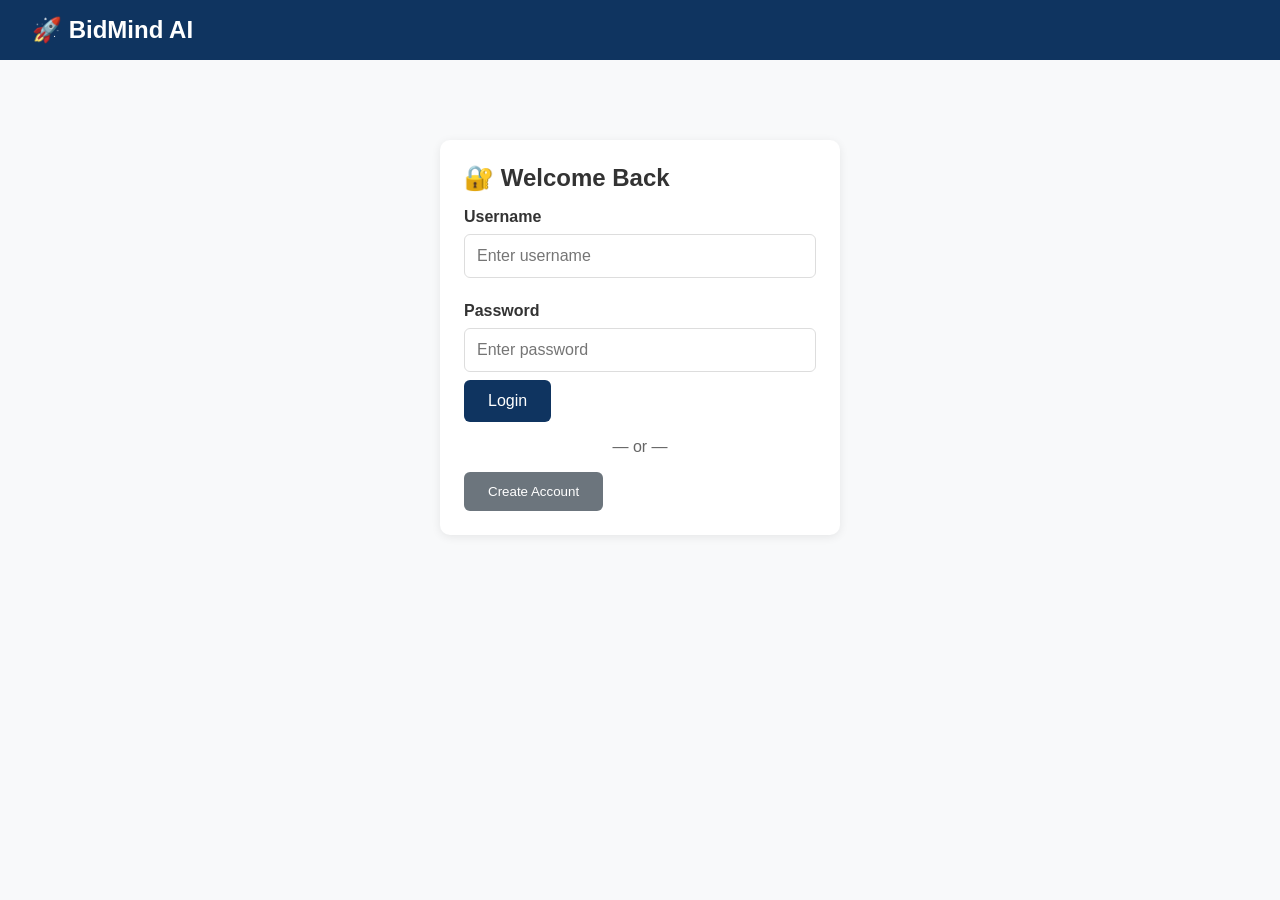
==== static/index.html @ d8502b69 "Initial commit - AuctionIQ" ====
<!DOCTYPE html>
<html lang="en">
<head>
    <meta charset="UTF-8">
    <meta name="viewport" content="width=device-width, initial-scale=1.0">
    <title>BidMind AI - Login</title>
    <link rel="stylesheet" href="/static/style.css">
</head>
<body>
    <header style="background: #0f3460; color: white; padding: 1rem 2rem;">
        <h1 style="margin: 0; font-size: 1.5rem;">🚀 BidMind AI</h1>
    </header>

    <div class="container">
        <div class="card auth-card">
            <h2>🔐 Welcome Back</h2>
            
            <form id="loginForm">
                <label>Username</label>
                <input type="text" id="loginUsername" placeholder="Enter username" required>
                
                <label>Password</label>
                <input type="password" id="loginPassword" placeholder="Enter password" required>
                
                <button type="submit" class="btn-primary">Login</button>
            </form>
            
            <p style="text-align: center; margin: 1rem 0; color: #666;">— or —</p>
            
            <button class="btn-secondary" onclick="toggleRegister()">Create Account</button>
            
            <form id="registerForm" class="hidden">
                <hr style="margin: 1.5rem 0; border: none; border-top: 1px solid #ddd;">
                
                <label>Choose Username</label>
                <input type="text" id="regUsername" placeholder="3-20 characters" required minlength="3">
                
                <label>Choose Password</label>
                <input type="password" id="regPassword" placeholder="6+ characters" required minlength="6">
                
                <button type="submit" class="btn-primary">Register</button>
            </form>
            
            <div id="message" class="alert hidden"></div>
        </div>
    </div>

    <script>
        function toggleRegister() {
            document.getElementById('registerForm').classList.toggle('hidden');
        }

        document.getElementById('loginForm').onsubmit = async (e) => {
            e.preventDefault();
            const username = document.getElementById('loginUsername').value;
            const password = document.getElementById('loginPassword').value;
            
            showMessage('Logging in...', 'info');
            
            try {
                const res = await fetch('/auth/login', {
                    method: 'POST',
                    headers: {'Content-Type': 'application/json'},
                    body: JSON.stringify({username, password})
                });
                
                const data = await res.json();
                
                if(res.ok) {
                    localStorage.setItem('bidmind_user', JSON.stringify({
                        user_id: data.user_id,
                        username: data.username,
                        balance: data.balance,
                        logged_in: true
                    }));
                    
                    showMessage('✅ Success! Redirecting...', 'success');
                    setTimeout(() => location.href = '/dashboard', 1000);
                } else {
                    showMessage('❌ ' + (data.detail || 'Login failed'), 'error');
                }
            } catch(err) {
                showMessage('❌ Network error: ' + err.message, 'error');
            }
        };

        document.getElementById('registerForm').onsubmit = async (e) => {
            e.preventDefault();
            const username = document.getElementById('regUsername').value;
            const password = document.getElementById('regPassword').value;
            
            showMessage('Creating account...', 'info');
            
            try {
                const res = await fetch('/auth/register', {
                    method: 'POST',
                    headers: {'Content-Type': 'application/json'},
                    body: JSON.stringify({username, password})
                });
                
                const data = await res.json();
                
                if(res.ok) {
                    showMessage('✅ Account created! Please login.', 'success');
                    document.getElementById('loginUsername').value = username;
                    document.getElementById('registerForm').classList.add('hidden');
                } else {
                    showMessage('❌ ' + (data.detail || 'Registration failed'), 'error');
                }
            } catch(err) {
                showMessage('❌ Network error: ' + err.message, 'error');
            }
        };

        function showMessage(msg, type) {
            const el = document.getElementById('message');
            el.textContent = msg;
            el.className = 'alert ' + type;
            el.classList.remove('hidden');
            if(type === 'success') setTimeout(() => el.classList.add('hidden'), 3000);
        }
    </script>
</body>
</html>
---- static/style.css ----
* { margin: 0; padding: 0; box-sizing: border-box; }
body { font-family: -apple-system, BlinkMacSystemFont, 'Segoe UI', Roboto, sans-serif; background: #f8f9fa; color: #333; }
.container { max-width: 1200px; margin: 0 auto; padding: 2rem; }
.card { background: white; padding: 1.5rem; border-radius: 10px; box-shadow: 0 2px 10px rgba(0,0,0,0.08); margin-bottom: 1.5rem; }
.grid { display: grid; gap: 1.5rem; }
.grid-2 { grid-template-columns: repeat(auto-fit, minmax(300px, 1fr)); }
.grid-4 { grid-template-columns: repeat(auto-fit, minmax(200px, 1fr)); }
.btn-primary { background: #0f3460; color: white; border: none; padding: 0.75rem 1.5rem; border-radius: 6px; cursor: pointer; font-size: 1rem; }
.btn-primary:hover:not(:disabled) { background: #16213e; }
.btn-primary:disabled { background: #ccc; cursor: not-allowed; }
.btn-secondary { background: #6c757d; color: white; border: none; padding: 0.75rem 1.5rem; border-radius: 6px; cursor: pointer; }
.price { font-size: 2rem; font-weight: bold; color: #0f3460; }
.alert { padding: 1rem; border-radius: 6px; margin: 1rem 0; }
.alert.error { background: #f8d7da; color: #721c24; border: 1px solid #f5c6cb; }
.alert.success { background: #d4edda; color: #155724; border: 1px solid #c3e6cb; }
.alert.info { background: #d1ecf1; color: #0c5460; border: 1px solid #bee5eb; }
.hidden { display: none; }
.bid-log { height: 250px; overflow-y: auto; border: 1px solid #eee; background: #fafafa; padding: 1rem; border-radius: 6px; }
.log-entry { padding: 0.5rem 0; border-bottom: 1px solid #eee; display: flex; justify-content: space-between; }
.countdown { font-size: 2rem; font-weight: bold; font-family: monospace; text-align: center; padding: 1rem; background: #0f3460; color: white; border-radius: 8px; margin: 1rem 0; }
.countdown.urgent { background: #dc3545; animation: pulse 1s infinite; }
@keyframes pulse { 0%, 100% { opacity: 1; } 50% { opacity: 0.7; } }
.auth-card { max-width: 400px; margin: 3rem auto; }
.stat-card { text-align: center; }
.stat-number { font-size: 2.5rem; font-weight: bold; color: #0f3460; margin-top: 0.5rem; }
.ai-result { background: #f3e5f5; padding: 1rem; border-radius: 6px; margin: 1rem 0; border-left: 4px solid #6f42c1; }
input, select, textarea { width: 100%; padding: 0.75rem; margin: 0.5rem 0; border: 1px solid #ddd; border-radius: 6px; font-size: 1rem; }
label { font-weight: 600; margin-top: 1rem; display: block; }
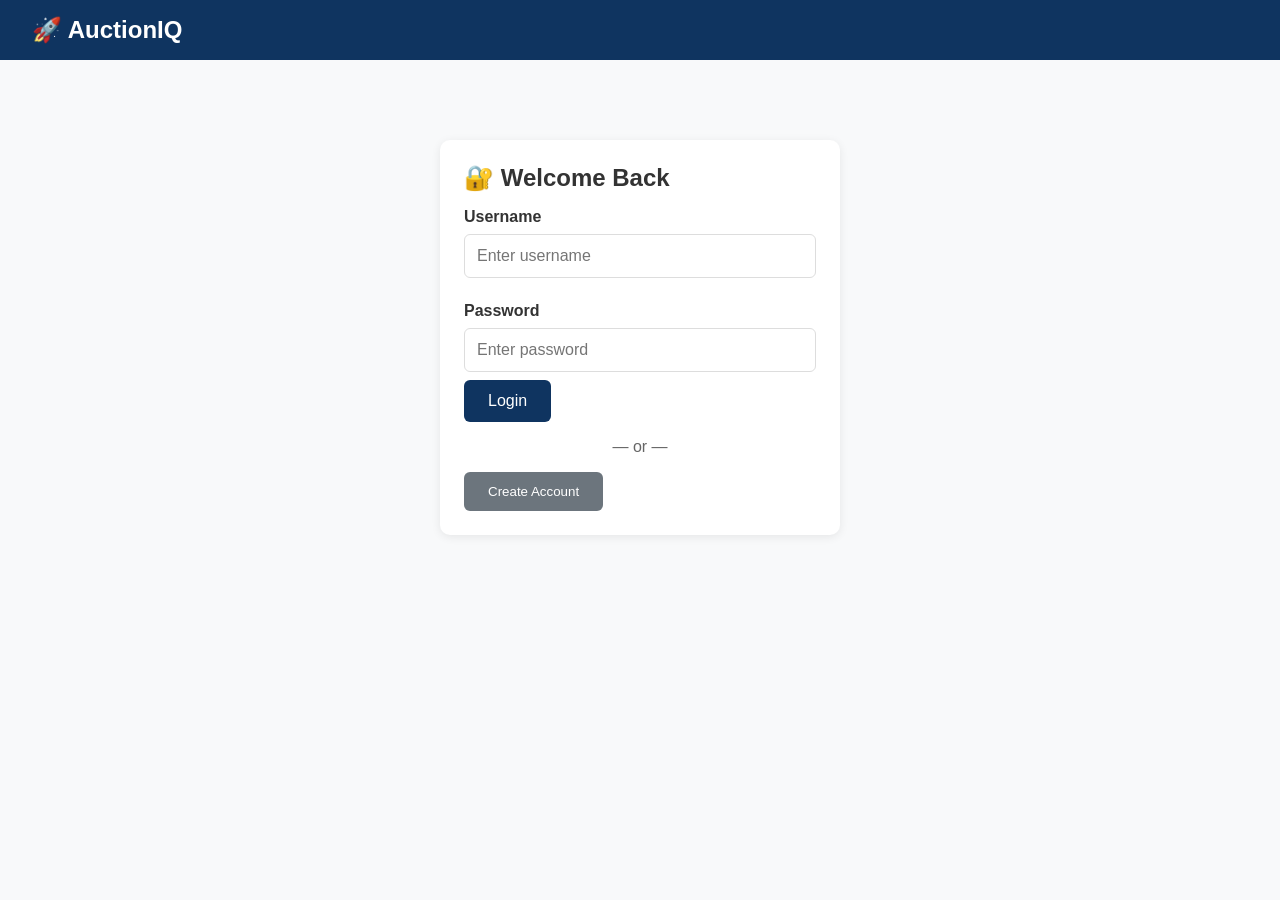
==== commit 1d682a76: "final" ====
--- a/static/index.html
+++ b/static/index.html
@@ -3,12 +3,12 @@
 <head>
     <meta charset="UTF-8">
     <meta name="viewport" content="width=device-width, initial-scale=1.0">
-    <title>BidMind AI - Login</title>
+    <title>AuctionIQ - Login</title>
     <link rel="stylesheet" href="/static/style.css">
 </head>
 <body>
     <header style="background: #0f3460; color: white; padding: 1rem 2rem;">
-        <h1 style="margin: 0; font-size: 1.5rem;">🚀 BidMind AI</h1>
+        <h1 style="margin: 0; font-size: 1.5rem;">🚀 AuctionIQ</h1>
     </header>
 
     <div class="container">
